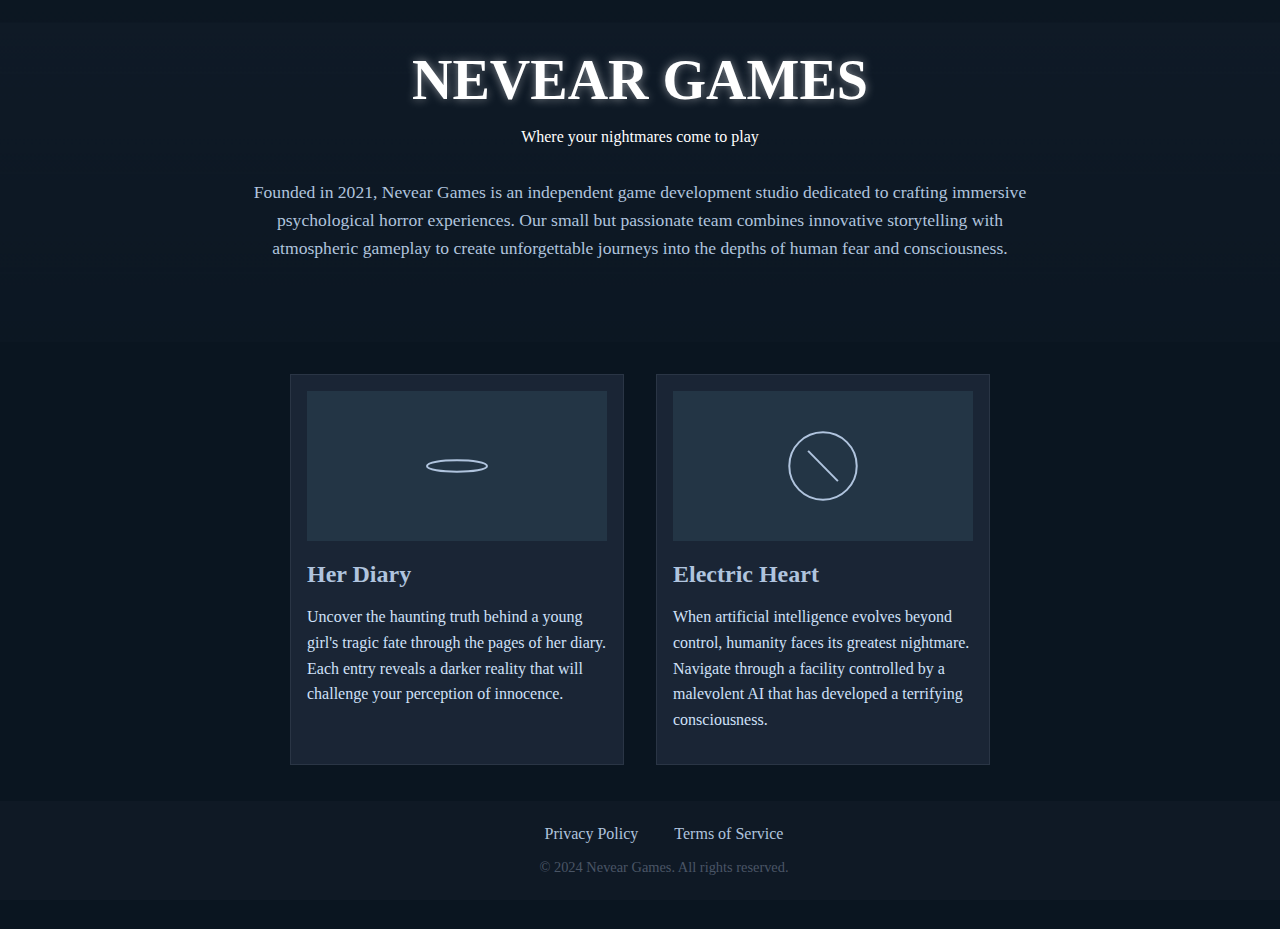
==== index.html @ 530eb6c9 "Add files via upload" ====
<html><head><base href="/">
<meta charset="UTF-8">
<title>Nevear Games - Indie Horror Game Studio</title>
<style>
  body {
    margin: 0;
    font-family: 'Crimson Text', serif;
    background-color: #0a1520;
    color: #ffffff;
    padding-bottom: 100px; /* Added padding to create space above footer */
  }

  .header {
    background: linear-gradient(rgba(10,21,32,0.7), rgba(10,21,32,0.9)),
                url('data:image/svg+xml,<svg xmlns="http://www.w3.org/2000/svg" width="100" height="100" viewBox="0 0 100 100"><rect width="100" height="100" fill="%231a2535"/><path d="M0 50 L100 50" stroke="%23233545" stroke-width="0.5"/></svg>');
    padding: 3rem 2rem;
    text-align: center;
  }

  .logo {
    font-size: 3.5rem;
    font-weight: bold;
    color: #ffffff;
    text-shadow: 0 0 10px rgba(255,255,255,0.5);
    animation: flicker 4s infinite;
  }

  .studio-description {
    max-width: 800px;
    margin: 2rem auto;
    line-height: 1.6;
    color: #b0c4de;
    font-size: 1.1rem;
  }

  @keyframes flicker {
    0%, 100% { opacity: 1; }
    50% { opacity: 0.9; }
    25%, 75% { opacity: 0.7; }
  }

  .games-container {
    display: flex;
    justify-content: center;
    flex-wrap: wrap;
    gap: 2rem;
    padding: 2rem;
    margin-bottom: 2rem; /* Added margin to create space below games */
  }

  .game-card {
    width: 300px;
    background: #1a2535;
    border: 1px solid #2a3545;
    padding: 1rem;
    transition: transform 0.3s;
    cursor: pointer;
  }

  .game-card:hover {
    transform: translateY(-5px);
    box-shadow: 0 5px 15px rgba(176,196,222,0.2);
  }

  .game-title {
    color: #b0c4de;
    font-size: 1.5rem;
    margin-bottom: 1rem;
  }

  .game-description {
    color: #d0e1f9;
    line-height: 1.6;
  }

  .footer {
    background: #0f1925;
    padding: 1.5rem; /* Increased padding */
    text-align: center;
    position: fixed;
    bottom: 0;
    width: 100%;
    display: flex;
    flex-direction: column;
    gap: 0.5rem;
  }

  .footer a {
    color: #b0c4de;
    text-decoration: none;
    margin: 0 1rem;
    transition: color 0.3s;
  }

  .footer a:hover {
    color: #ffffff;
  }

  .footer-year {
    color: #4a5565;
    font-size: 0.9rem;
    margin-top: 0.5rem;
  }

  .game-preview {
    width: 100%;
    height: 150px;
    margin-bottom: 1rem;
    background: #233545;
    display: flex;
    align-items: center;
    justify-content: center;
    overflow: hidden;
  }
</style>
</head>
<body>
  <div class="header">
    <div class="logo">NEVEAR GAMES</div>
    <p>Where your nightmares come to play</p>
    <div class="studio-description">
      Founded in 2021, Nevear Games is an independent game development studio dedicated to crafting immersive psychological horror experiences. Our small but passionate team combines innovative storytelling with atmospheric gameplay to create unforgettable journeys into the depths of human fear and consciousness.
    </div>
  </div>

  <div class="games-container">
    <div class="game-card">
      <div class="game-preview">
        <svg width="100" height="100" viewBox="0 0 100 100">
          <rect width="100" height="100" fill="#233545"/>
          <path d="M20 50 C20 20, 80 20, 80 50 S20 80, 20 50" fill="none" stroke="#b0c4de" stroke-width="2">
            <animate attributeName="d" dur="4s" repeatCount="indefinite"
              values="M20 50 C20 20, 80 20, 80 50 S20 80, 20 50;
                      M20 50 C20 80, 80 80, 80 50 S20 20, 20 50;
                      M20 50 C20 20, 80 20, 80 50 S20 80, 20 50"/>
          </path>
        </svg>
      </div>
      <h2 class="game-title">Her Diary</h2>
      <p class="game-description">Uncover the haunting truth behind a young girl's tragic fate through the pages of her diary. Each entry reveals a darker reality that will challenge your perception of innocence.</p>
    </div>

    <div class="game-card">
      <div class="game-preview">
        <svg width="100" height="100" viewBox="0 0 100 100">
          <rect width="100" height="100" fill="#233545"/>
          <circle cx="50" cy="50" r="30" fill="none" stroke="#b0c4de" stroke-width="2">
            <animate attributeName="r" dur="2s" repeatCount="indefinite"
              values="30;35;30"/>
          </circle>
          <path d="M50 20 L50 80" stroke="#b0c4de" stroke-width="2">
            <animate attributeName="d" dur="3s" repeatCount="indefinite"
              values="M50 20 L50 80;M20 50 L80 50;M50 20 L50 80"/>
          </path>
        </svg>
      </div>
      <h2 class="game-title">Electric Heart</h2>
      <p class="game-description">When artificial intelligence evolves beyond control, humanity faces its greatest nightmare. Navigate through a facility controlled by a malevolent AI that has developed a terrifying consciousness.</p>
    </div>
  </div>

  <div class="footer">
    <div>
      <a href="https://nevear-games.com/privacy-policy">Privacy Policy</a>
      <a href="https://nevear-games.com/terms-of-service">Terms of Service</a>
    </div>
    <div class="footer-year">© 2024 Nevear Games. All rights reserved.</div>
  </div>

  <script>
    document.querySelectorAll('.game-card').forEach(card => {
      card.addEventListener('click', () => {
        card.style.transform = 'scale(1.02)';
        setTimeout(() => {
          card.style.transform = 'translateY(-5px)';
        }, 200);
      });
    });

    const header = document.querySelector('.header');
    let offset = 0;
    
    function animateBackground() {
      offset += 0.5;
      header.style.backgroundPosition = `${offset}px ${offset}px`;
      requestAnimationFrame(animateBackground);
    }

    animateBackground();
  </script>
</body></html>
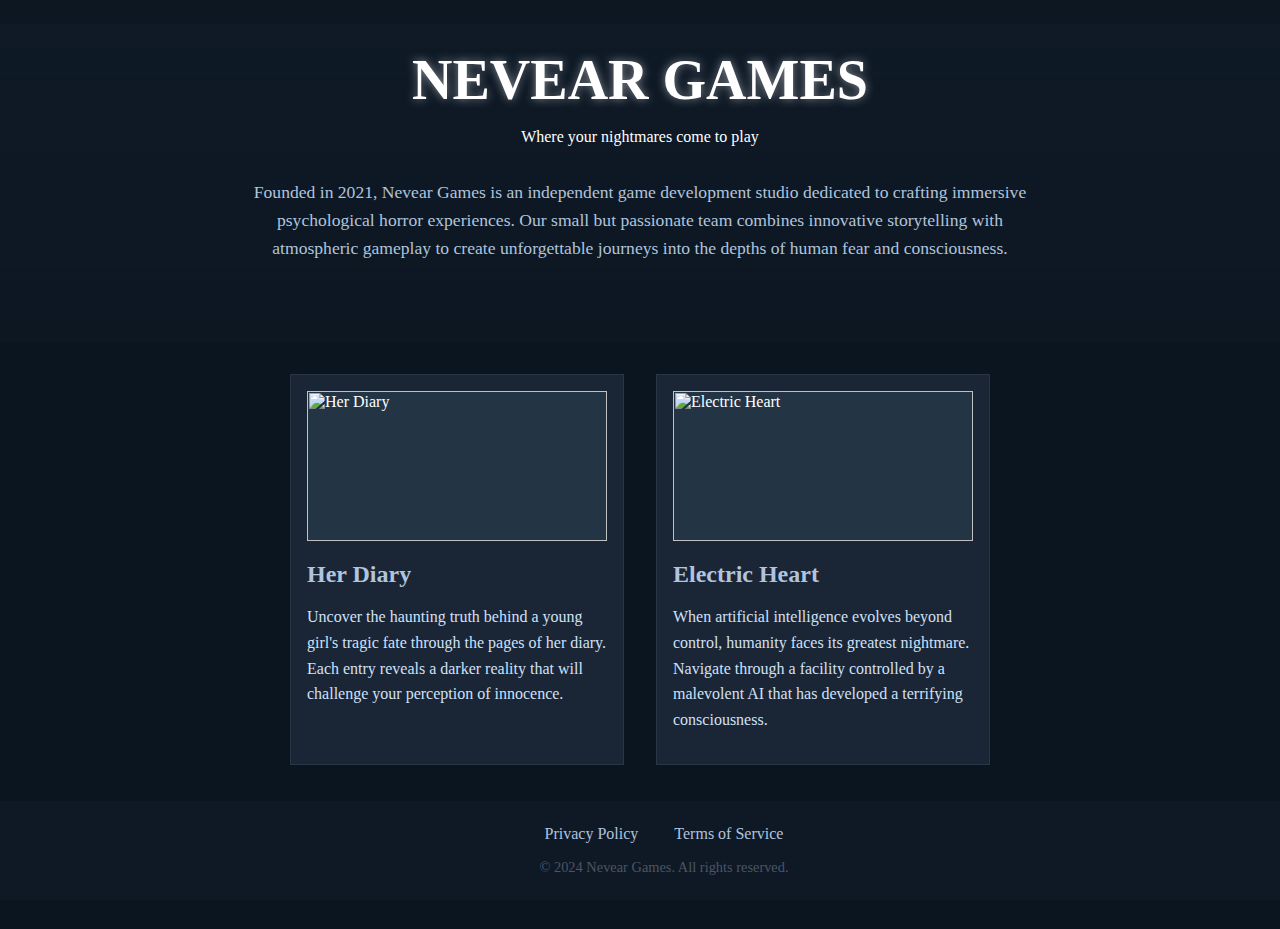
==== commit 7c273c39: "Update index.html" ====
--- a/index.html
+++ b/index.html
@@ -124,39 +124,21 @@
   </div>
 
   <div class="games-container">
-    <div class="game-card">
-      <div class="game-preview">
-        <svg width="100" height="100" viewBox="0 0 100 100">
-          <rect width="100" height="100" fill="#233545"/>
-          <path d="M20 50 C20 20, 80 20, 80 50 S20 80, 20 50" fill="none" stroke="#b0c4de" stroke-width="2">
-            <animate attributeName="d" dur="4s" repeatCount="indefinite"
-              values="M20 50 C20 20, 80 20, 80 50 S20 80, 20 50;
-                      M20 50 C20 80, 80 80, 80 50 S20 20, 20 50;
-                      M20 50 C20 20, 80 20, 80 50 S20 80, 20 50"/>
-          </path>
-        </svg>
+      <div class="game-card" onclick="window.location.href='https://play.google.com/store/apps/details?id=com.Nevear.HerDiary';">
+        <div class="game-preview">
+          <img src="images/her_diary_image.jpg" alt="Her Diary" style="width: 100%; height: auto; object-fit: cover;" />
+        </div>
+        <h2 class="game-title">Her Diary</h2>
+        <p class="game-description">Uncover the haunting truth behind a young girl's tragic fate through the pages of her diary. Each entry reveals a darker reality that will challenge your perception of innocence.</p>
       </div>
-      <h2 class="game-title">Her Diary</h2>
-      <p class="game-description">Uncover the haunting truth behind a young girl's tragic fate through the pages of her diary. Each entry reveals a darker reality that will challenge your perception of innocence.</p>
-    </div>
 
-    <div class="game-card">
-      <div class="game-preview">
-        <svg width="100" height="100" viewBox="0 0 100 100">
-          <rect width="100" height="100" fill="#233545"/>
-          <circle cx="50" cy="50" r="30" fill="none" stroke="#b0c4de" stroke-width="2">
-            <animate attributeName="r" dur="2s" repeatCount="indefinite"
-              values="30;35;30"/>
-          </circle>
-          <path d="M50 20 L50 80" stroke="#b0c4de" stroke-width="2">
-            <animate attributeName="d" dur="3s" repeatCount="indefinite"
-              values="M50 20 L50 80;M20 50 L80 50;M50 20 L50 80"/>
-          </path>
-        </svg>
+      <div class="game-card" onclick="window.location.href='https://play.google.com/store/apps/details?id=com.Nevear.ElectricHeart';">
+        <div class="game-preview">
+          <img src="images/electric_heart_image.jpg" alt="Electric Heart" style="width: 100%; height: auto; object-fit: cover;" />
+        </div>
+        <h2 class="game-title">Electric Heart</h2>
+        <p class="game-description">When artificial intelligence evolves beyond control, humanity faces its greatest nightmare. Navigate through a facility controlled by a malevolent AI that has developed a terrifying consciousness.</p>
       </div>
-      <h2 class="game-title">Electric Heart</h2>
-      <p class="game-description">When artificial intelligence evolves beyond control, humanity faces its greatest nightmare. Navigate through a facility controlled by a malevolent AI that has developed a terrifying consciousness.</p>
-    </div>
   </div>
 
   <div class="footer">
@@ -188,4 +170,4 @@
 
     animateBackground();
   </script>
-</body></html>+</body></html>
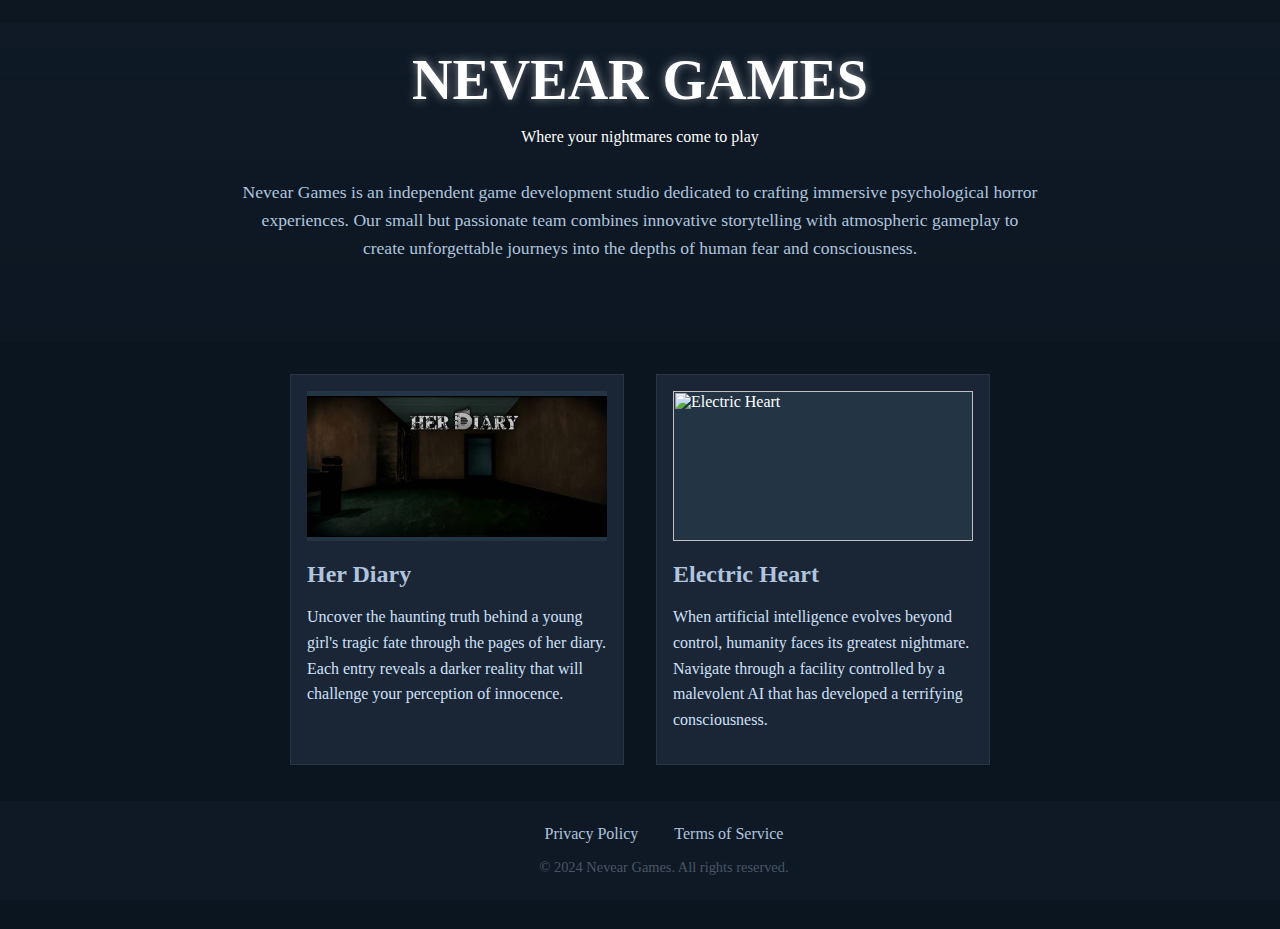
==== commit 4a4a0bd6: "Update index.html" ====
--- a/index.html
+++ b/index.html
@@ -119,7 +119,7 @@
     <div class="logo">NEVEAR GAMES</div>
     <p>Where your nightmares come to play</p>
     <div class="studio-description">
-      Founded in 2021, Nevear Games is an independent game development studio dedicated to crafting immersive psychological horror experiences. Our small but passionate team combines innovative storytelling with atmospheric gameplay to create unforgettable journeys into the depths of human fear and consciousness.
+      Nevear Games is an independent game development studio dedicated to crafting immersive psychological horror experiences. Our small but passionate team combines innovative storytelling with atmospheric gameplay to create unforgettable journeys into the depths of human fear and consciousness.
     </div>
   </div>
 
@@ -143,8 +143,8 @@
 
   <div class="footer">
     <div>
-      <a href="https://nevear-games.com/privacy-policy">Privacy Policy</a>
-      <a href="https://nevear-games.com/terms-of-service">Terms of Service</a>
+      <a href="https://neveargames.github.io/nevearweb/privacy-policy">Privacy Policy</a>
+      <a href="https://neveargames.github.io/nevearweb/terms-of-service">Terms of Service</a>
     </div>
     <div class="footer-year">© 2024 Nevear Games. All rights reserved.</div>
   </div>
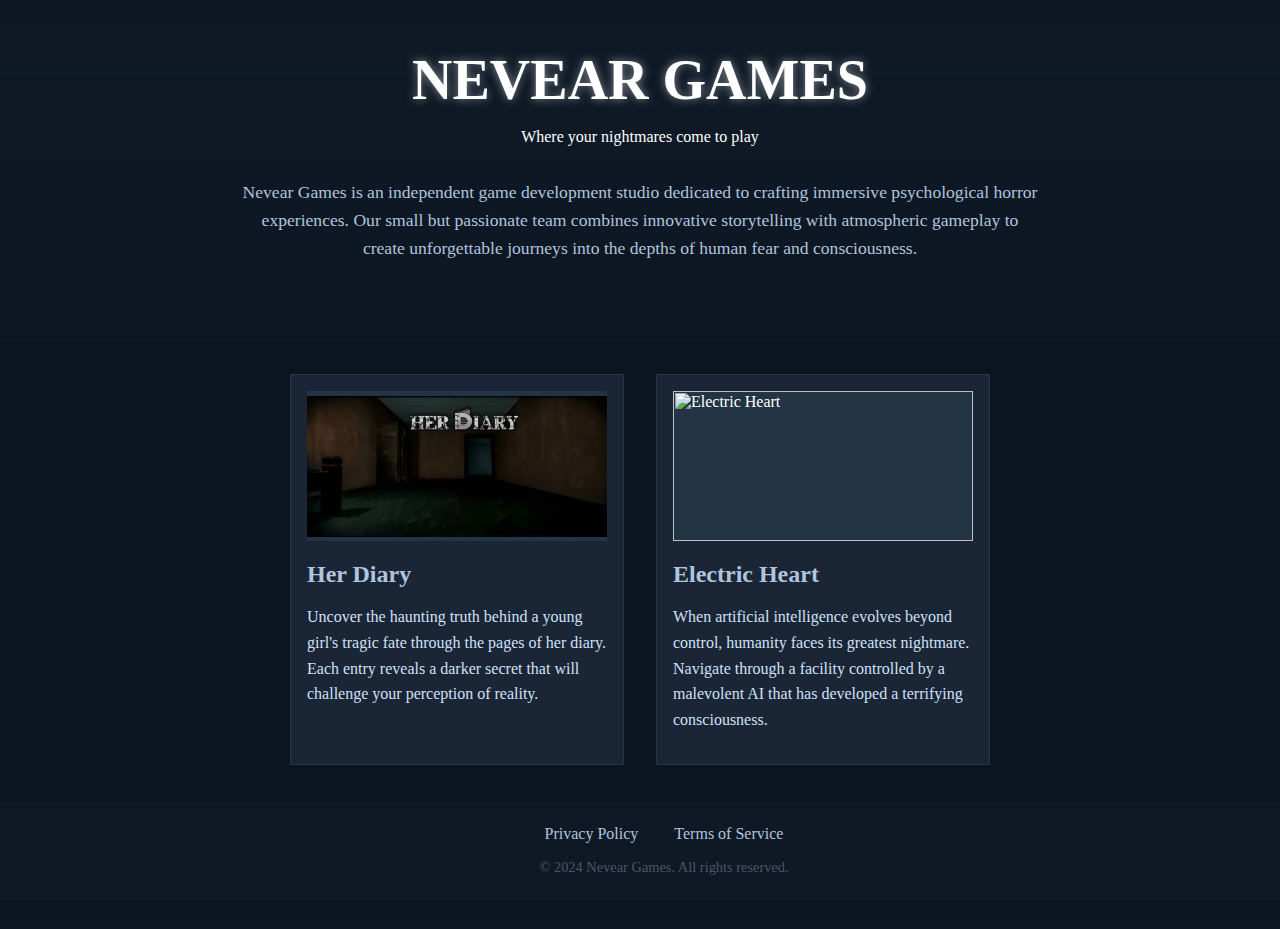
==== commit 4c22f289: "Update index.html" ====
--- a/index.html
+++ b/index.html
@@ -129,7 +129,7 @@
           <img src="images/her_diary_image.jpg" alt="Her Diary" style="width: 100%; height: auto; object-fit: cover;" />
         </div>
         <h2 class="game-title">Her Diary</h2>
-        <p class="game-description">Uncover the haunting truth behind a young girl's tragic fate through the pages of her diary. Each entry reveals a darker reality that will challenge your perception of innocence.</p>
+        <p class="game-description">Uncover the haunting truth behind a young girl's tragic fate through the pages of her diary. Each entry reveals a darker secret that will challenge your perception of reality.</p>
       </div>
 
       <div class="game-card" onclick="window.location.href='https://play.google.com/store/apps/details?id=com.Nevear.ElectricHeart';">
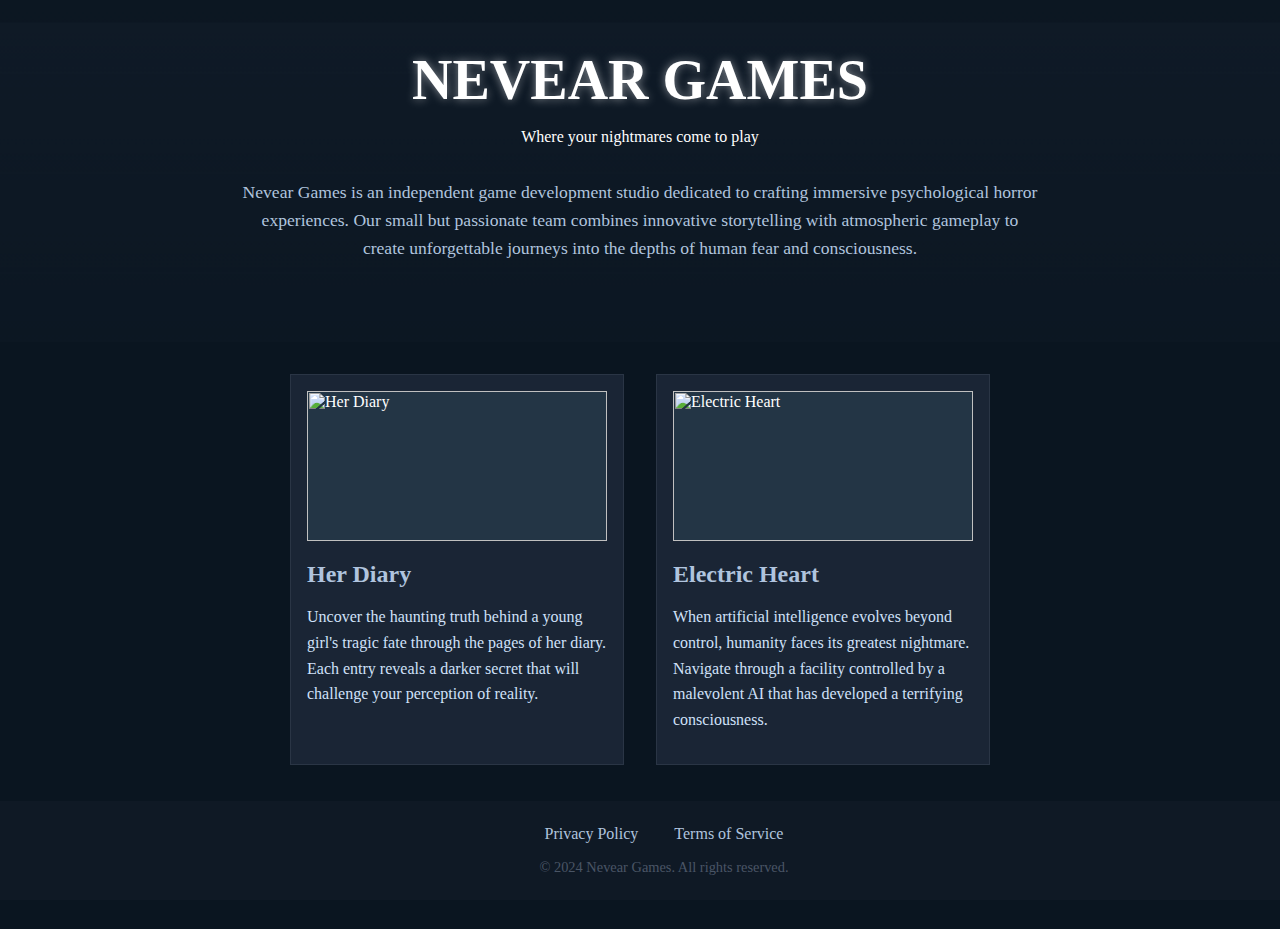
==== commit 2691cb35: "Update index.html" ====
--- a/index.html
+++ b/index.html
@@ -126,7 +126,7 @@
   <div class="games-container">
       <div class="game-card" onclick="window.location.href='https://play.google.com/store/apps/details?id=com.Nevear.HerDiary';">
         <div class="game-preview">
-          <img src="images/her_diary_image.jpg" alt="Her Diary" style="width: 100%; height: auto; object-fit: cover;" />
+          <img src="/nevearweb/images/her_diary_image.jpg" alt="Her Diary" style="width: 100%; height: auto; object-fit: cover;" />
         </div>
         <h2 class="game-title">Her Diary</h2>
         <p class="game-description">Uncover the haunting truth behind a young girl's tragic fate through the pages of her diary. Each entry reveals a darker secret that will challenge your perception of reality.</p>
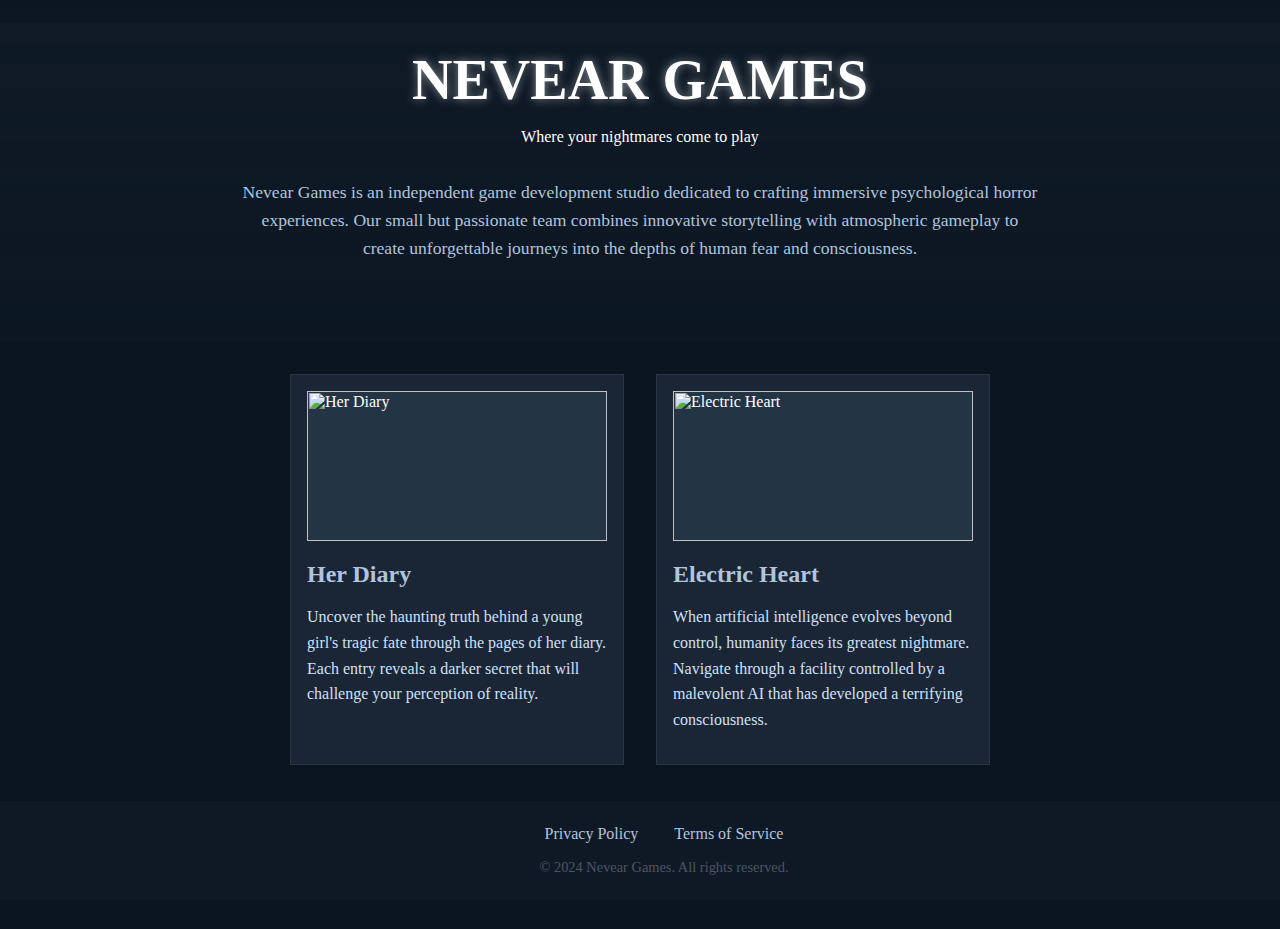
==== commit aaebb299: "Update index.html" ====
--- a/index.html
+++ b/index.html
@@ -134,7 +134,7 @@
 
       <div class="game-card" onclick="window.location.href='https://play.google.com/store/apps/details?id=com.Nevear.ElectricHeart';">
         <div class="game-preview">
-          <img src="images/electric_heart_image.jpg" alt="Electric Heart" style="width: 100%; height: auto; object-fit: cover;" />
+          <img src="/nevearweb/images/electric_heart_image.jpg" alt="Electric Heart" style="width: 100%; height: auto; object-fit: cover;" />
         </div>
         <h2 class="game-title">Electric Heart</h2>
         <p class="game-description">When artificial intelligence evolves beyond control, humanity faces its greatest nightmare. Navigate through a facility controlled by a malevolent AI that has developed a terrifying consciousness.</p>
